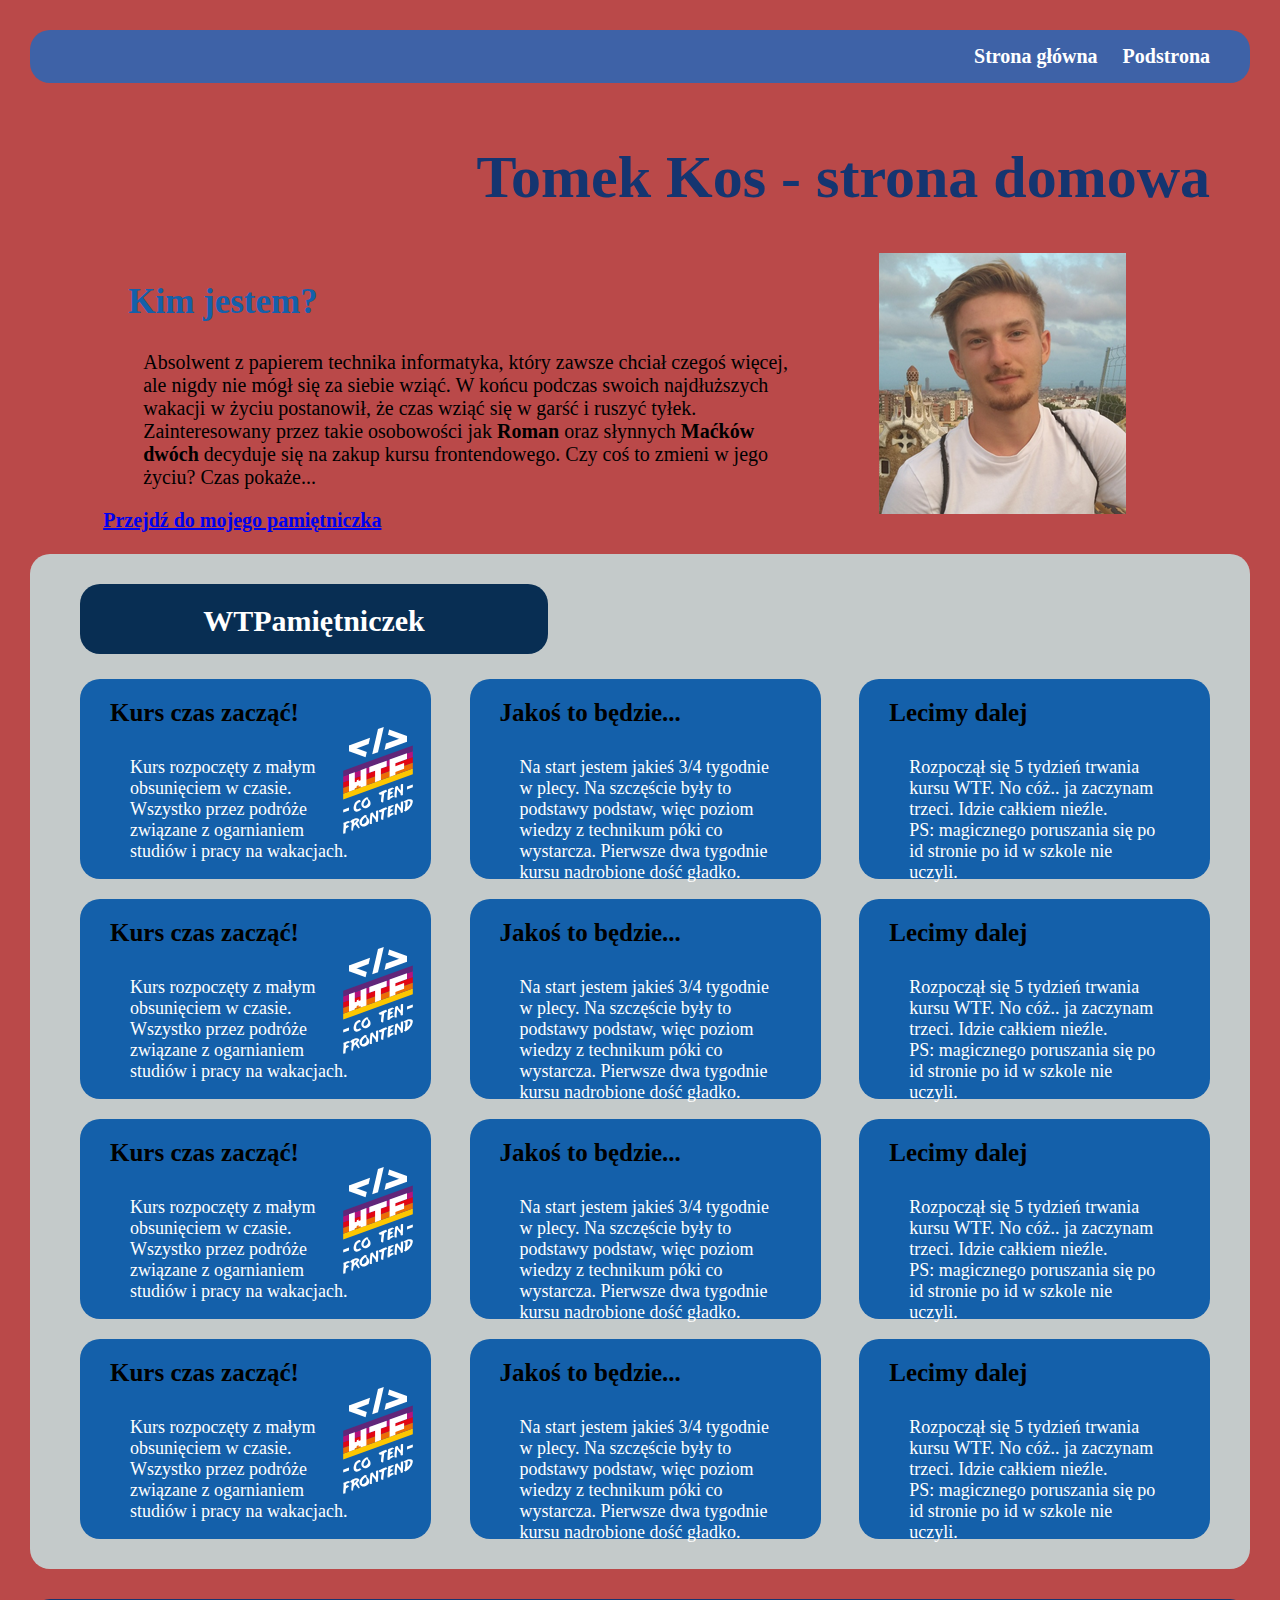
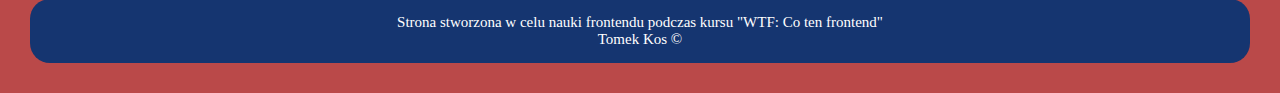
==== index.html @ 7887b6a2 "initial commit" ====
<!DOCTYPE html>
<html lang="pl">

<head>
  <meta charset="UTF-8">
  <meta name="viewport" content="width=device-width, initial-scale=1.0">
  <meta http-equiv="X-UA-Compatible" content="ie=edge">
  <title>Tomek Kos - strona startowa</title>
  <link href="style.css" rel="stylesheet" type="text/css">
</head>

<body>
  <header class="mainHeader">
    <b>
      <a class="a" href="index.html">Strona główna</a>
      <a class="a" href="podstrona.html">Podstrona</a>
    </b>
  </header>
  
  <main>
    <header class="header">
      <h1 class="h1Header">
        Tomek Kos - strona domowa</h1>
    </header>
    <section class="whoAmI">
      <article class="article">
        <h2 class="sectionName">Kim jestem?</h2>
        <p class="mainP">Absolwent z papierem technika informatyka, który zawsze chciał czegoś więcej, ale nigdy nie mógł się za
        siebie wziąć. W końcu podczas swoich najdłuższych wakacji w życiu postanowił, że czas wziąć się w garść
        i ruszyć tyłek. Zainteresowany
        przez takie osobowości jak <b>Roman</b> oraz słynnych <b>Maćków dwóch</b> decyduje się na zakup kursu frontendowego.
        Czy coś to zmieni w jego życiu? Czas pokaże...</p>
        <a class="goTo" href="#diary"><b>Przejdź do mojego pamiętniczka</b></a>
      </article>
      <img class="authorImage" src="przystojniak.png" alt="zdjęcie autora strony"><br>
    </section><br><br>
    <section class="diary" id="diary">
      <h2 class="wtp">WTPamiętniczek</h2>
      <section class="day">
        <h3>Kurs czas zacząć!</h3>
        <img class="wtfLogo" src="wtf.svg" alt="logo kursu">
        <p class="dailyP">Kurs rozpoczęty z małym obsunięciem w czasie. Wszystko przez podróże związane z ogarnianiem studiów i
          pracy na wakacjach.</p>
      </section>
      <section class="day">
        <h3>Jakoś to będzie...</h3>
        <p class="dailyP">Na start jestem jakieś 3/4 tygodnie w plecy. Na szczęście były to podstawy podstaw, więc poziom
          wiedzy z technikum póki co wystarcza. Pierwsze dwa tygodnie kursu nadrobione dość gładko.</p>
      </section>
      <section class="day">
        <h3>Lecimy dalej</h3>
        <p class="dailyP">Rozpoczął się 5 tydzień trwania kursu WTF. No cóż.. ja zaczynam trzeci. Idzie całkiem nieźle.<br>
        PS: magicznego poruszania się po id stronie po id w szkole nie uczyli.</p>
      </section>

      <section class="day">
        <h3>Kurs czas zacząć!</h3>
        <img class="wtfLogo" src="wtf.svg" alt="logo kursu">
        <p class="dailyP">Kurs rozpoczęty z małym obsunięciem w czasie. Wszystko przez podróże związane z ogarnianiem studiów i
          pracy na wakacjach.</p>
      </section>
      <section class="day">
        <h3>Jakoś to będzie...</h3>
        <p class="dailyP">Na start jestem jakieś 3/4 tygodnie w plecy. Na szczęście były to podstawy podstaw, więc poziom
          wiedzy z technikum póki co wystarcza. Pierwsze dwa tygodnie kursu nadrobione dość gładko.</p>
      </section>
      <section class="day">
        <h3>Lecimy dalej</h3>
        <p class="dailyP">Rozpoczął się 5 tydzień trwania kursu WTF. No cóż.. ja zaczynam trzeci. Idzie całkiem nieźle.<br>
        PS: magicznego poruszania się po id stronie po id w szkole nie uczyli.</p>
      </section>
      <section class="day">
        <h3>Kurs czas zacząć!</h3>
        <img class="wtfLogo" src="wtf.svg" alt="logo kursu">
        <p class="dailyP">Kurs rozpoczęty z małym obsunięciem w czasie. Wszystko przez podróże związane z ogarnianiem studiów i
          pracy na wakacjach.</p>
      </section>
      <section class="day">
        <h3>Jakoś to będzie...</h3>
        <p class="dailyP">Na start jestem jakieś 3/4 tygodnie w plecy. Na szczęście były to podstawy podstaw, więc poziom
          wiedzy z technikum póki co wystarcza. Pierwsze dwa tygodnie kursu nadrobione dość gładko.</p>
      </section>
      <section class="day">
        <h3>Lecimy dalej</h3>
        <p class="dailyP">Rozpoczął się 5 tydzień trwania kursu WTF. No cóż.. ja zaczynam trzeci. Idzie całkiem nieźle.<br>
        PS: magicznego poruszania się po id stronie po id w szkole nie uczyli.</p>
      </section>
      <section class="day">
        <h3>Kurs czas zacząć!</h3>
        <img class="wtfLogo" src="wtf.svg" alt="logo kursu">
        <p class="dailyP">Kurs rozpoczęty z małym obsunięciem w czasie. Wszystko przez podróże związane z ogarnianiem studiów i
          pracy na wakacjach.</p>
      </section>
      <section class="day">
        <h3>Jakoś to będzie...</h3>
        <p class="dailyP">Na start jestem jakieś 3/4 tygodnie w plecy. Na szczęście były to podstawy podstaw, więc poziom
          wiedzy z technikum póki co wystarcza. Pierwsze dwa tygodnie kursu nadrobione dość gładko.</p>
      </section>
      <section class="day">
        <h3>Lecimy dalej</h3>
        <p class="dailyP">Rozpoczął się 5 tydzień trwania kursu WTF. No cóż.. ja zaczynam trzeci. Idzie całkiem nieźle.<br>
        PS: magicznego poruszania się po id stronie po id w szkole nie uczyli.</p>
      </section>
    </section>

  </main>
  
  <footer class="mainFooter">
    Strona stworzona w celu nauki frontendu podczas kursu "WTF: Co ten frontend" <br /> Tomek Kos &copy;
  </footer>

  <script src="main.js"></script>
</body>

</html>
---- style.css ----
html body {
    background: #b33636e7;
    margin: 30px;
    
}

.mainHeader{
    border-radius: 20px;
    font-size: 20px;
    background: rgb(62, 98, 167);
    padding: 15px 20px;
    text-align: right;
}

.a{
    text-decoration: none;
    color: white;
    padding-right: 20px;
}

.header{
    text-align: right;
    padding:20px 40px 0 0;
    font-size: 30px;
    height: 150px;
    color:darkred;
}

.h1Header{
    color: rgb(21, 53, 112);
}

.whoAmI{
    width: 94%;
    padding:0 0 0 6%;
}

.article{
    width: 65%;
    float: left;
}

.sectionName {
    color: #1460aa;
    font-size: 35px;
    padding-left: 25px;
}

.mainP{
    font-size: 20px;
    padding:0 40px;
}

.goTo{
    text-align: right;
    font-size: 20px;
}

.authorImage{
    padding: 0 30px;
}

.wtp{
    background: #082e53;
    color: white;
    border-radius: 20px;
    width: 40%;
    font-size: 30px;
    height: 50px;
    text-align: center;
    padding-top: 20px;
}

.diary{
    height: 1000px;
    border-radius: 20px;
    background: #c4caca;
    padding:5px 0 10px 50px;
    margin-bottom: 30px;
}

.day{
    float: left;
    margin:0 3.3% 20px 0;
    height: 200px;
    font-size: 18px;
    border-radius: 20px;
    width: 30%;
    background: #1460aa;
}

h3{
    font-size: 25px;
    padding:20px 0 0 30px;
    margin: 0;
}

.wtfLogo{
    padding-right: 5%;
    float: right;
    width: 20%;
}

.dailyP{
    padding-top: 30px;
    margin:0 50px;
    color:white;
}

.mainFooter{
    clear: both;
    border-radius: 20px;
    font-size: 15px;
    background: rgb(21, 53, 112);
    padding: 15px 20px;
    text-align: center;
    color:white;
}

.senseOfSection{
    font-size: 30px;
    padding-top: 50px;
    text-align: center;
    border-radius: 20px;
    background: #cdcdcd;
    height: 200px;
    margin-bottom: 30px;
}
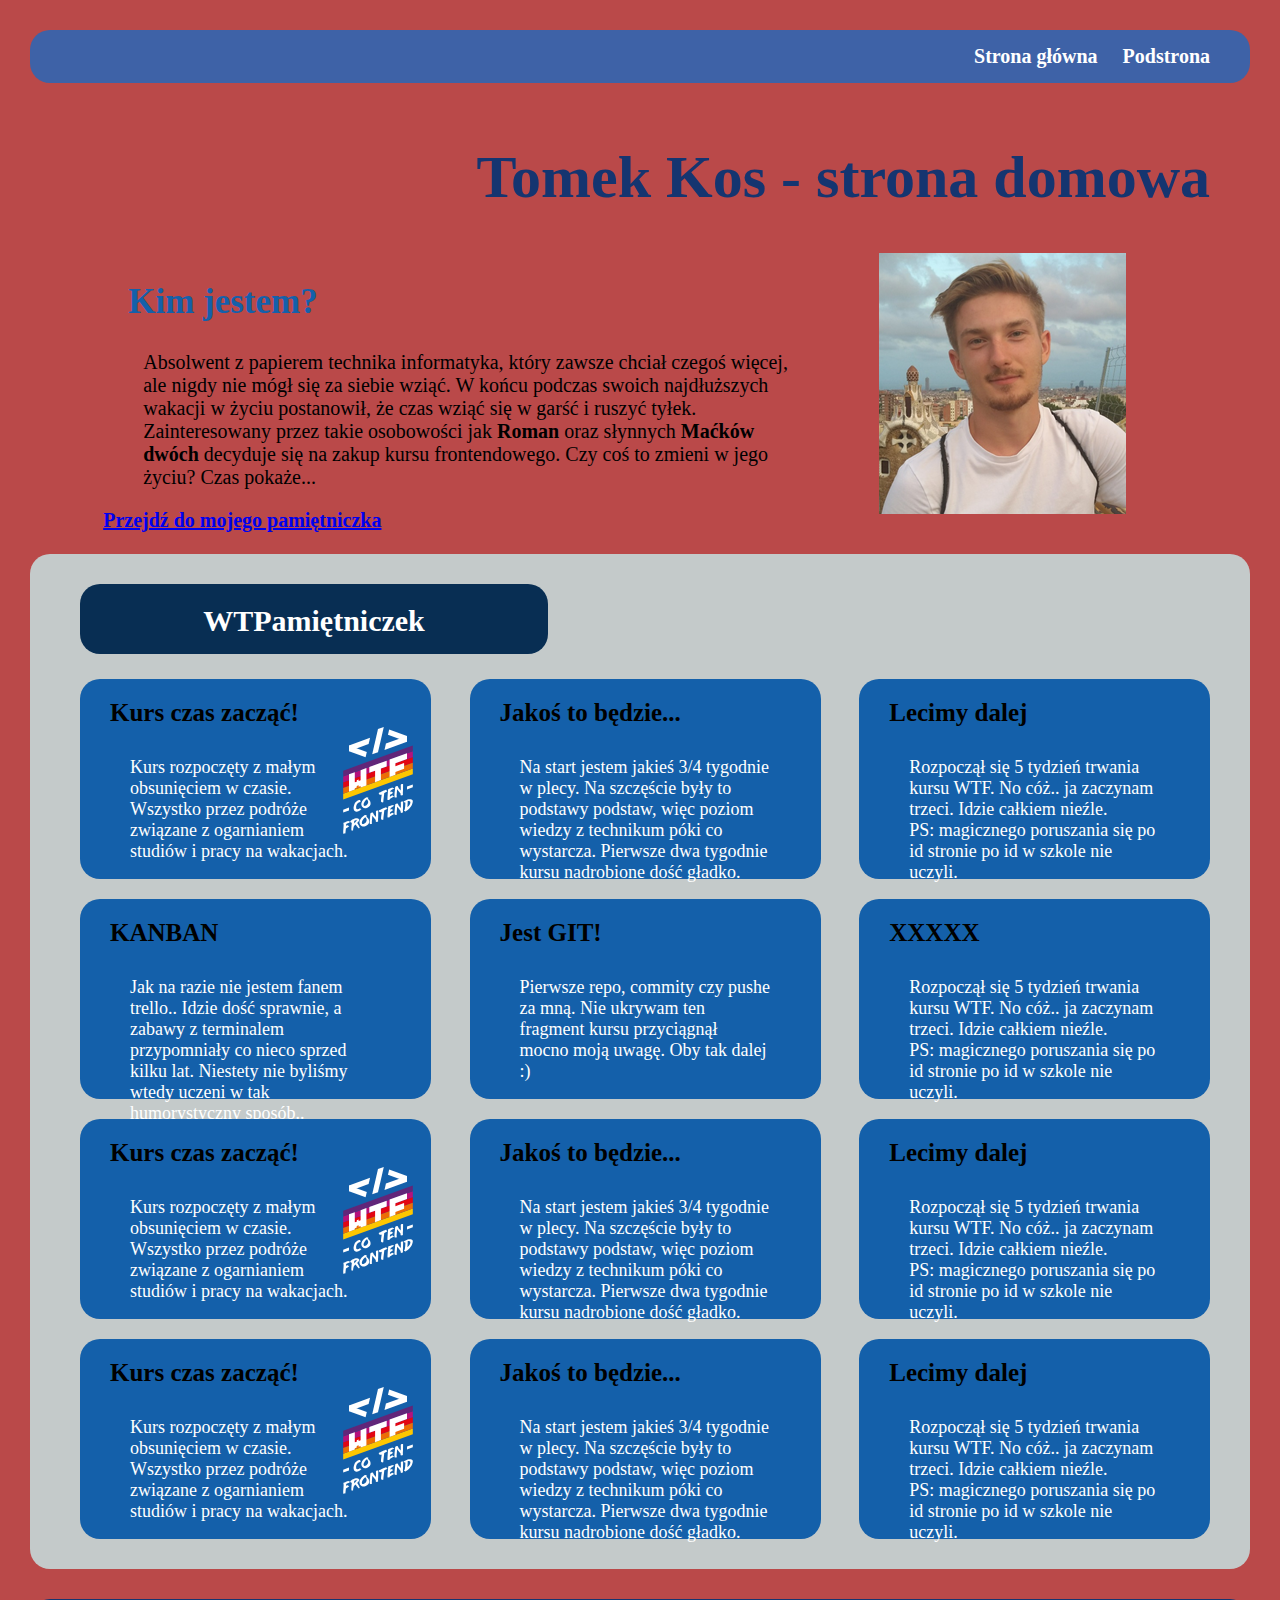
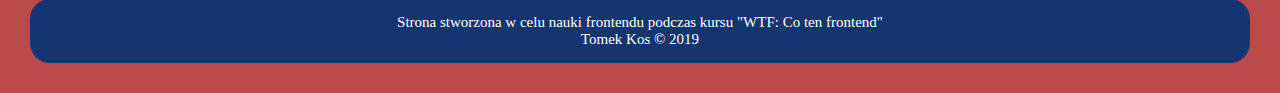
==== commit 8b096f1a: "feat: new content" ====
--- a/index.html
+++ b/index.html
@@ -37,67 +37,63 @@
     <section class="diary" id="diary">
       <h2 class="wtp">WTPamiętniczek</h2>
       <section class="day">
-        <h3>Kurs czas zacząć!</h3>
+        <h3 class="h3">Kurs czas zacząć!</h3>
         <img class="wtfLogo" src="wtf.svg" alt="logo kursu">
         <p class="dailyP">Kurs rozpoczęty z małym obsunięciem w czasie. Wszystko przez podróże związane z ogarnianiem studiów i
           pracy na wakacjach.</p>
       </section>
       <section class="day">
-        <h3>Jakoś to będzie...</h3>
+        <h3 class="h3">Jakoś to będzie...</h3>
         <p class="dailyP">Na start jestem jakieś 3/4 tygodnie w plecy. Na szczęście były to podstawy podstaw, więc poziom
           wiedzy z technikum póki co wystarcza. Pierwsze dwa tygodnie kursu nadrobione dość gładko.</p>
       </section>
       <section class="day">
-        <h3>Lecimy dalej</h3>
+        <h3 class="h3">Lecimy dalej</h3>
         <p class="dailyP">Rozpoczął się 5 tydzień trwania kursu WTF. No cóż.. ja zaczynam trzeci. Idzie całkiem nieźle.<br>
         PS: magicznego poruszania się po id stronie po id w szkole nie uczyli.</p>
       </section>
-
       <section class="day">
-        <h3>Kurs czas zacząć!</h3>
+        <h3 class="h3">KANBAN</h3>
+        <p class="dailyP">Jak na razie nie jestem fanem trello.. Idzie dość sprawnie, a zabawy z terminalem przypomniały co nieco sprzed kilku lat. Niestety nie byliśmy wtedy uczeni w tak humorystyczny sposób..</p>
+      </section>
+      <section class="day">
+        <h3 class="h3">Jest GIT!</h3>
+        <p class="dailyP">Pierwsze repo, commity czy pushe za mną. Nie ukrywam ten fragment kursu przyciągnął mocno moją uwagę. Oby tak dalej :)</p>
+      </section>
+      <section class="day">
+        <h3 class="h3">XXXXX</h3>
+        <p class="dailyP">Rozpoczął się 5 tydzień trwania kursu WTF. No cóż.. ja zaczynam trzeci. Idzie całkiem nieźle.<br>
+        PS: magicznego poruszania się po id stronie po id w szkole nie uczyli.</p>
+      </section>
+      <section class="day">
+        <h3 class="h3">Kurs czas zacząć!</h3>
         <img class="wtfLogo" src="wtf.svg" alt="logo kursu">
         <p class="dailyP">Kurs rozpoczęty z małym obsunięciem w czasie. Wszystko przez podróże związane z ogarnianiem studiów i
           pracy na wakacjach.</p>
       </section>
       <section class="day">
-        <h3>Jakoś to będzie...</h3>
+        <h3 class="h3">Jakoś to będzie...</h3>
         <p class="dailyP">Na start jestem jakieś 3/4 tygodnie w plecy. Na szczęście były to podstawy podstaw, więc poziom
           wiedzy z technikum póki co wystarcza. Pierwsze dwa tygodnie kursu nadrobione dość gładko.</p>
       </section>
       <section class="day">
-        <h3>Lecimy dalej</h3>
+        <h3 class="h3">Lecimy dalej</h3>
         <p class="dailyP">Rozpoczął się 5 tydzień trwania kursu WTF. No cóż.. ja zaczynam trzeci. Idzie całkiem nieźle.<br>
         PS: magicznego poruszania się po id stronie po id w szkole nie uczyli.</p>
       </section>
       <section class="day">
-        <h3>Kurs czas zacząć!</h3>
+        <h3 class="h3">Kurs czas zacząć!</h3>
         <img class="wtfLogo" src="wtf.svg" alt="logo kursu">
         <p class="dailyP">Kurs rozpoczęty z małym obsunięciem w czasie. Wszystko przez podróże związane z ogarnianiem studiów i
           pracy na wakacjach.</p>
       </section>
       <section class="day">
-        <h3>Jakoś to będzie...</h3>
+        <h3 class="h3">Jakoś to będzie...</h3>
         <p class="dailyP">Na start jestem jakieś 3/4 tygodnie w plecy. Na szczęście były to podstawy podstaw, więc poziom
           wiedzy z technikum póki co wystarcza. Pierwsze dwa tygodnie kursu nadrobione dość gładko.</p>
       </section>
       <section class="day">
-        <h3>Lecimy dalej</h3>
-        <p class="dailyP">Rozpoczął się 5 tydzień trwania kursu WTF. No cóż.. ja zaczynam trzeci. Idzie całkiem nieźle.<br>
-        PS: magicznego poruszania się po id stronie po id w szkole nie uczyli.</p>
-      </section>
-      <section class="day">
-        <h3>Kurs czas zacząć!</h3>
-        <img class="wtfLogo" src="wtf.svg" alt="logo kursu">
-        <p class="dailyP">Kurs rozpoczęty z małym obsunięciem w czasie. Wszystko przez podróże związane z ogarnianiem studiów i
-          pracy na wakacjach.</p>
-      </section>
-      <section class="day">
-        <h3>Jakoś to będzie...</h3>
-        <p class="dailyP">Na start jestem jakieś 3/4 tygodnie w plecy. Na szczęście były to podstawy podstaw, więc poziom
-          wiedzy z technikum póki co wystarcza. Pierwsze dwa tygodnie kursu nadrobione dość gładko.</p>
-      </section>
-      <section class="day">
-        <h3>Lecimy dalej</h3>
+        <h3 class="h3">Lecimy dalej</h3>
         <p class="dailyP">Rozpoczął się 5 tydzień trwania kursu WTF. No cóż.. ja zaczynam trzeci. Idzie całkiem nieźle.<br>
         PS: magicznego poruszania się po id stronie po id w szkole nie uczyli.</p>
       </section>
@@ -106,7 +102,7 @@
   </main>
   
   <footer class="mainFooter">
-    Strona stworzona w celu nauki frontendu podczas kursu "WTF: Co ten frontend" <br /> Tomek Kos &copy;
+    Strona stworzona w celu nauki frontendu podczas kursu "WTF: Co ten frontend" <br /> Tomek Kos &copy; 2019
   </footer>
 
   <script src="main.js"></script>
--- a/style.css
+++ b/style.css
@@ -52,8 +52,8 @@
 }
 
 .goTo{
-    text-align: right;
     font-size: 20px;
+/*  text-align: right;   -- close enough --   */
 }
 
 .authorImage{
@@ -89,7 +89,7 @@
     background: #1460aa;
 }
 
-h3{
+.h3{
     font-size: 25px;
     padding:20px 0 0 30px;
     margin: 0;
